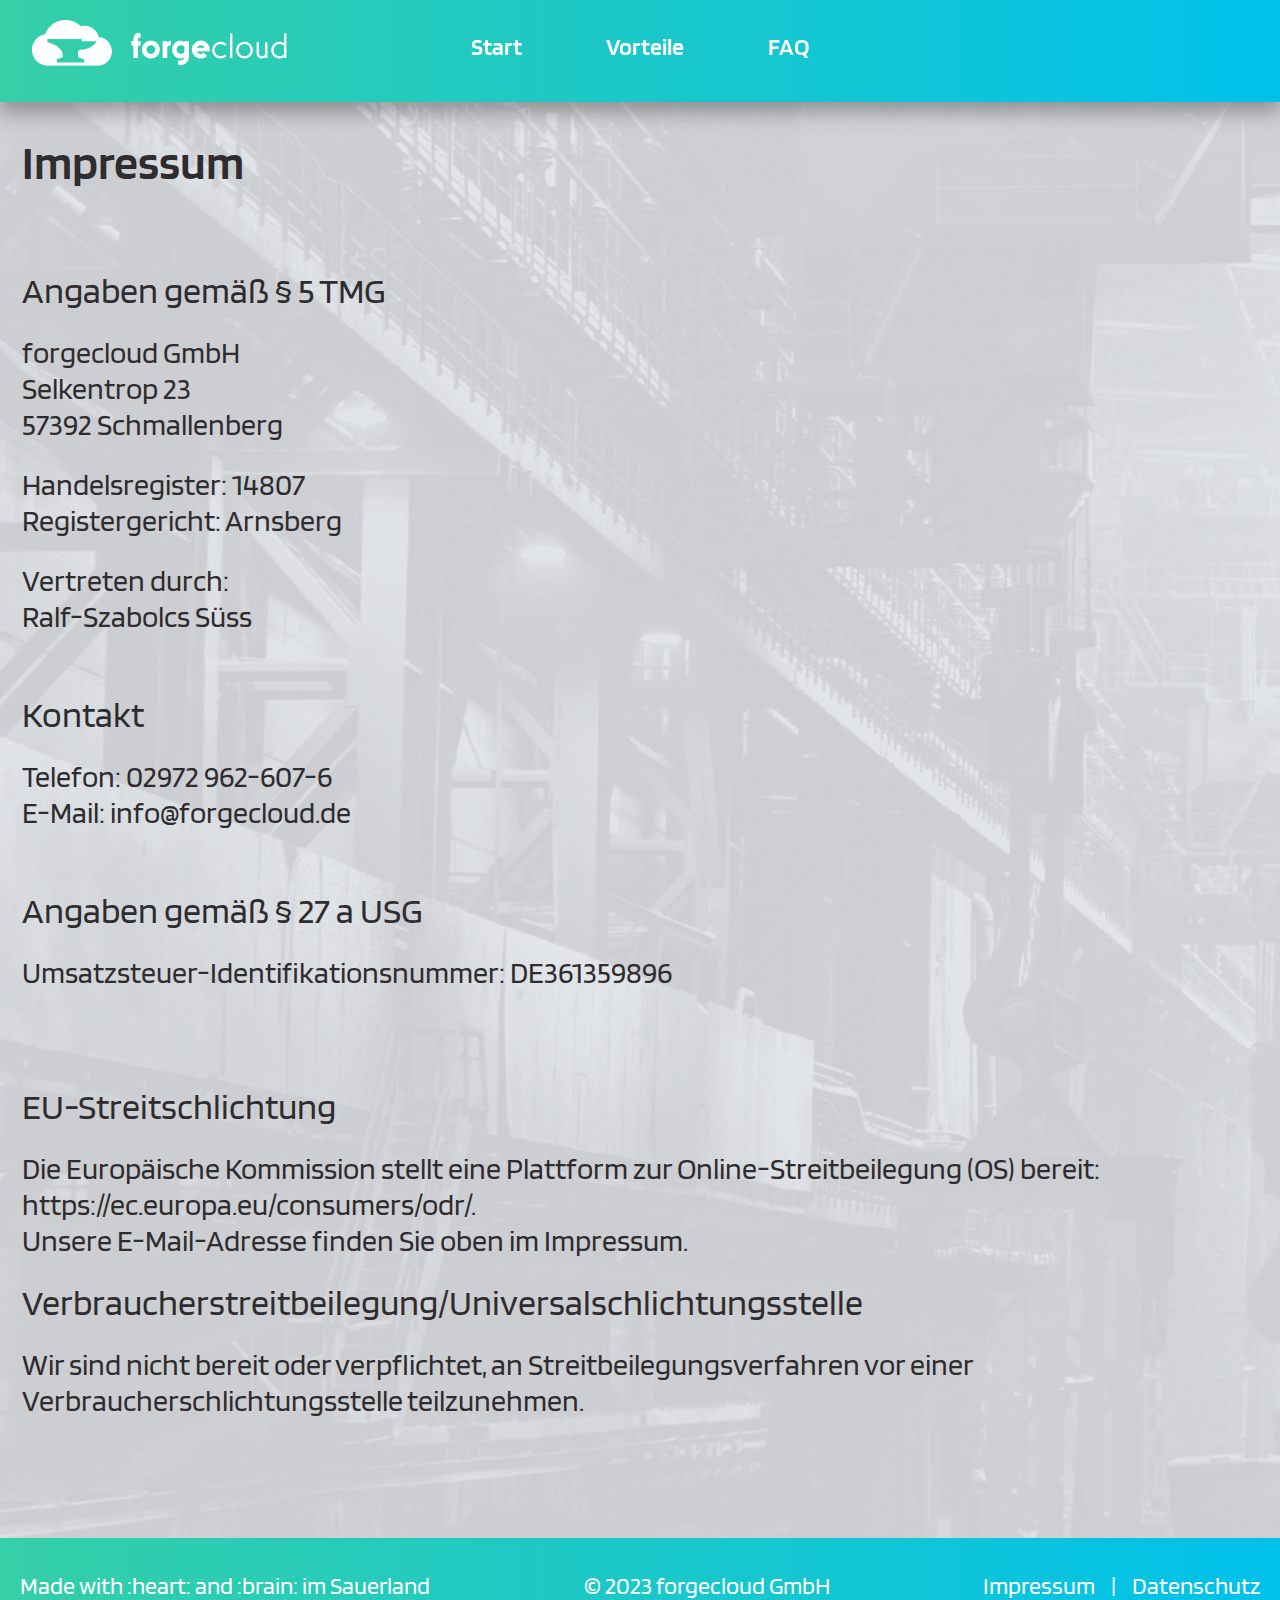
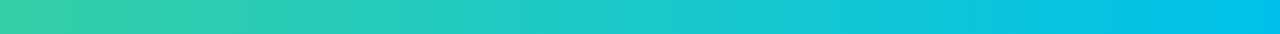
==== imprint.html @ ddcf0a8d "Added current version" ====
<!DOCTYPE html>
<html class="scroll-smooth">

<head>
  <meta charset="utf-8">
  <title>forgecloud | Industrieplattform</title>
  <meta name="description" content="Standardisierte Industrieprofile und Auftragsmanagement">
  <meta name="viewport" content="width=device-width, initial-scale=1">

  <meta property="og:title" content="forgecloud">
  <meta property="og:description" content="Standardisierte Industrieprofile und Auftragsmanagement">
  <meta property="og:type" content="text/html">
  <meta property="og:url" content="forgecloud.de">

  <link rel="icon" type="image/x-icon" href="img/favicon.ico">
  <link rel="apple-touch-icon" sizes="180x180" href="img/apple-touch-icon.png">

  <!-- font awesome -->
  <link rel="stylesheet" href="css/all.css" />
  <!-- Link Swiper's CSS -->
  <link rel="stylesheet" href="https://cdn.jsdelivr.net/npm/swiper@9/swiper-bundle.min.css" />
  <!-- local css -->
  <link href="css/styles.css" rel="stylesheet" />
  <!-- Plausible.io -->
  <script defer data-domain="forgecloud.de" src="https://plausible.io/js/script.js"></script>
</head>

<body class="flex flex-col justify-between h-full">
  <!-- header start -->
  <header class="fixed forgecloud-gradient drop-shadow-header top-0 left-0 w-full z-50 duration-300 transition-colors">
    <nav class="grid md:grid-cols-2 lg:grid-cols-4 items-center max-w-8xl mx-auto px-3 md:px-8 pt-5 pb-7">
      <!-- site logo -->
      <div class="flex justify-center md:justify-start">
        <a href="./index.html">
          <img src="img/logo.png" alt="logo" />
        </a>
      </div>
      <!-- site navigation -->
      <div
        class="hidden md:flex items-center justify-end lg:justify-center gap-x-10 lg:gap-x-14 xl:gap-x-20 lg:col-span-2 text-white text-center text-2xl font-semibold capitalize">
        <a class="px-0.5" href="./index.html#start"> Start </a>
        <a class="px-0.5" href="./index.html#vorteile"> Vorteile </a>
        <a class="px-0.5" href="./index.html#faq"> FAQ </a>
      </div>
    </nav>
  </header>
  <!-- header end -->
  <!-- main start -->
  <main>
    <section class="w-full bg-cover pt-[102px]" style="background-image: url('img/site-bg.png')">
      <div class="bg-white/50 pt-9 pb-16 px-3">
        <div class="max-w-7xl px-2.5 mx-auto pb-14">
          <h1 class="text-brand-black font-semibold text-3xl md:text-5xl mb-6">Impressum</h1>
          <div class="text-brand-black text-3xl space-y-6">

            <br>
            <h2 class="text-brand-black font-regular text-xl md:text-4xl mb-2">Angaben gem&auml;&szlig; &sect; 5 TMG</h2>
            <p>
              forgecloud GmbH<br>
              Selkentrop 23<br>
              57392 Schmallenberg
            </p>

            <p>
              Handelsregister: 14807<br>
              Registergericht: Arnsberg
            </p>

            <p>
              Vertreten durch:<br>
              Ralf-Szabolcs S&uuml;ss
            </p>

            <br>
            <h2 class="text-brand-black font-regular text-xl md:text-4xl mb-2">Kontakt</h2>
            <p>
              Telefon: 02972 962-607-6<br>
              E-Mail: info@forgecloud.de
            </p>

            <br>
            <h2 class="text-brand-black font-regular text-xl md:text-4xl mb-2">Angaben gem&auml;&szlig; &sect; 27 a USG<br></h2>
            <p>
              Umsatzsteuer-Identifikationsnummer: DE361359896
            </p>

            <br>
            <br>

            <h2 class="text-brand-black font-regular text-xl md:text-4xl mb-2">EU-Streitschlichtung</h2>
            <p>Die Europ&auml;ische Kommission stellt eine Plattform zur Online-Streitbeilegung (OS) bereit: <a href="https://ec.europa.eu/consumers/odr/" target="_blank" rel="noopener noreferrer">https://ec.europa.eu/consumers/odr/</a>.<br /> Unsere E-Mail-Adresse finden Sie oben im Impressum.</p>

            <h2 class="text-brand-black font-regular text-xl md:text-4xl mb-2">Verbraucher&shy;streit&shy;beilegung/Universal&shy;schlichtungs&shy;stelle</h2>
            <p>Wir sind nicht bereit oder verpflichtet, an Streitbeilegungsverfahren vor einer Verbraucherschlichtungsstelle teilzunehmen.</p>
        </div>
      </div>
      </div>
    </section>
  </main>
  <!-- main end -->

  <!-- footer start -->
  <footer class="forgecloud-gradient py-8">
    <div
      class="flex flex-col md:flex-row flex-wrap gap-5 items-center justify-between max-w-8xl mx-auto px-5 md:text-2xl text-white">
      <p>Made with :heart: and :brain: im Sauerland</p>
      <p>© 2023 forgecloud GmbH</p>
      <p class="flex items-center gap-4"><a href="#">Impressum </a> | <a href="./privacy.html"> Datenschutz</a></p>
    </div>
  </footer>
  <!-- footer end -->

  <script src="https://t1f1b73b0.emailsys1a.net/form/230/101/eefc1f823c/embedded.js" async></script>
  <!-- Swiper JS -->
  <script src="https://cdn.jsdelivr.net/npm/swiper@9/swiper-bundle.min.js"></script>
  <!-- main js -->
  <script src="main.js"></script>
</body>

</html>
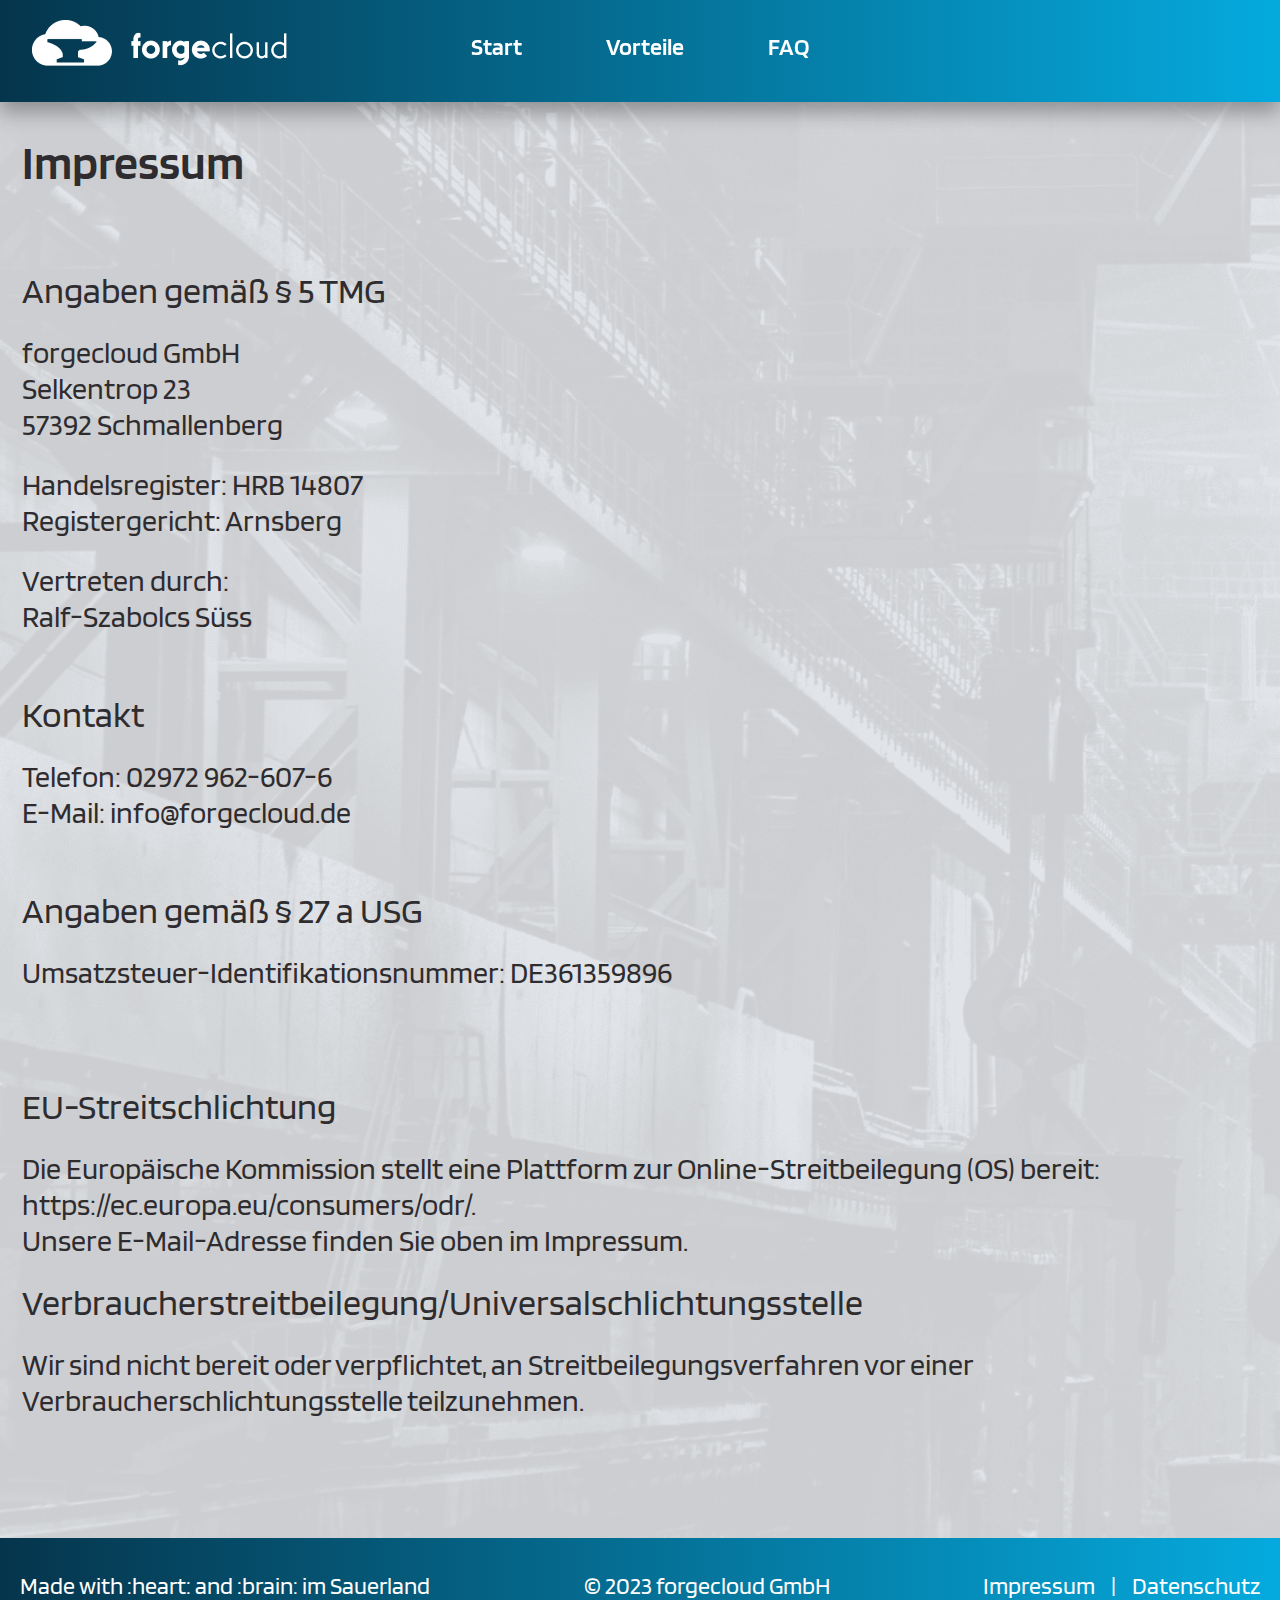
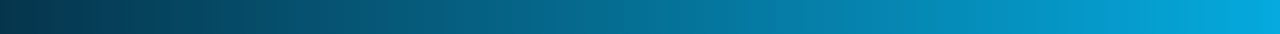
==== commit bc7cd426: "added code for trade register" ====
--- a/imprint.html
+++ b/imprint.html
@@ -1,5 +1,5 @@
 <!DOCTYPE html>
-<html class="scroll-smooth">
+<html class="scroll-smooth" lang="de">
 
 <head>
   <meta charset="utf-8">
@@ -62,7 +62,7 @@
             </p>
 
             <p>
-              Handelsregister: 14807<br>
+              Handelsregister: HRB 14807<br>
               Registergericht: Arnsberg
             </p>
 
--- a/css/styles.css
+++ b/css/styles.css
@@ -733,7 +733,7 @@
   background-color: rgb(255 255 255 / 0.5);
 }
 .forgecloud-gradient{
-  background-image: linear-gradient(90deg, #35CFA7 0%, #00C1EB 100%);
+  background-image: linear-gradient(90deg, #05354C 0%, #05AADE 100%);
 }
 .faq-link{
   color: rgb(46 44 47 / var(--tw-bg-opacity));
